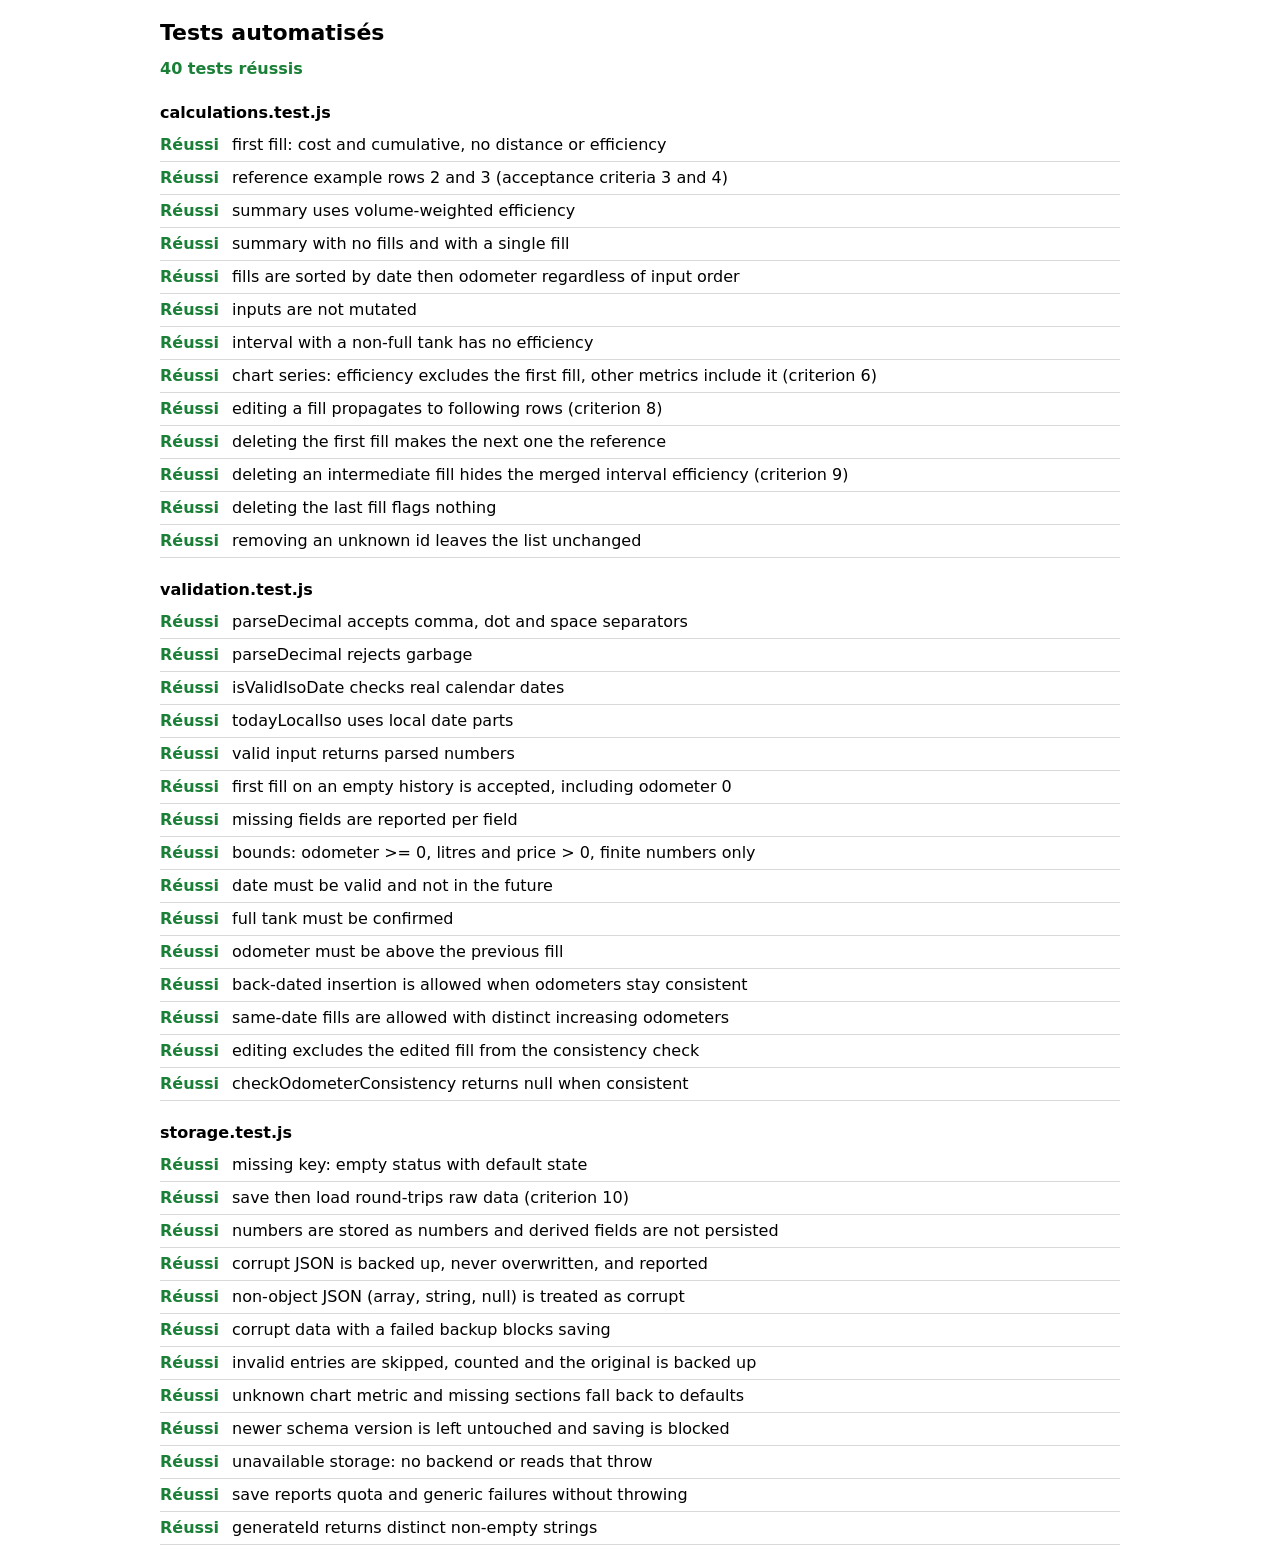
==== tests/index.html @ 961e2a11 "Add browser test runner and document tests (#5) tests/index.html runs the existing node:test files i" ====
﻿<!doctype html>
<html lang="fr">
<head>
  <meta charset="utf-8">
  <meta name="viewport" content="width=device-width, initial-scale=1">
  <title>Tests — Suivi d’essence</title>
  <!-- Map the Node built-ins used by the test files to small browser shims. -->
  <script type="importmap">
    {
      "imports": {
        "node:test": "./browser/nodeTestShim.js",
        "node:assert/strict": "./browser/nodeAssertShim.js"
      }
    }
  </script>
  <style>
    :root { color-scheme: light dark; --pass: #1a7f37; --fail: #cf222e; }
    @media (prefers-color-scheme: dark) { :root { --pass: #4ac26b; --fail: #ff8182; } }
    body { margin: 0 auto; max-width: 960px; padding: 1rem; font: 1rem/1.5 system-ui, sans-serif; }
    h1 { font-size: 1.375rem; margin: 0 0 0.5rem; }
    #summary { font-weight: 600; margin: 0 0 1rem; }
    #summary.pass { color: var(--pass); }
    #summary.fail { color: var(--fail); }
    h2 { font-size: 1rem; margin: 1.25rem 0 0.25rem; }
    ul { list-style: none; margin: 0; padding: 0; }
    li { padding: 0.25rem 0; border-bottom: 1px solid color-mix(in srgb, currentColor 15%, transparent); }
    .status { display: inline-block; min-width: 4.5rem; font-weight: 600; }
    .pass .status { color: var(--pass); }
    .fail .status { color: var(--fail); }
    pre { margin: 0.25rem 0 0; white-space: pre-wrap; overflow-wrap: anywhere; font-size: 0.875rem; }
  </style>
</head>
<body>
  <h1>Tests automatisés</h1>
  <p id="summary" role="status">Exécution en cours…</p>
  <div id="results"></div>

  <script type="module">
    import { registeredTests, setCurrentFile } from './browser/nodeTestShim.js';

    // Keep in sync with tests/*.test.js.
    const files = ['calculations.test.js', 'validation.test.js', 'storage.test.js'];

    const summary = document.getElementById('summary');
    const results = document.getElementById('results');

    function finish(text, passed) {
      summary.textContent = text;
      summary.className = passed ? 'pass' : 'fail';
      document.title = `${passed ? '✔' : '✖'} ${text} — Tests`;
      document.body.dataset.result = passed ? 'pass' : 'fail';
    }

    try {
      for (const file of files) {
        setCurrentFile(file);
        await import(`./${file}`);
      }

      let passed = 0;
      let failed = 0;
      let list = null;
      let lastFile = null;

      for (const { file, name, fn } of registeredTests) {
        if (file !== lastFile) {
          const heading = document.createElement('h2');
          heading.textContent = file;
          list = document.createElement('ul');
          results.append(heading, list);
          lastFile = file;
        }

        const item = document.createElement('li');
        const status = document.createElement('span');
        status.className = 'status';
        item.append(status, name);

        try {
          await fn();
          passed += 1;
          item.className = 'pass';
          status.textContent = 'Réussi';
        } catch (error) {
          failed += 1;
          item.className = 'fail';
          status.textContent = 'Échec';
          const details = document.createElement('pre');
          details.textContent = error?.message ?? String(error);
          item.append(details);
          console.error(`[${file}] ${name}`, error);
        }
        list.append(item);
      }

      const total = passed + failed;
      finish(
        failed === 0 ? `${total} tests réussis` : `${failed} échec(s) sur ${total} tests`,
        failed === 0,
      );
    } catch (error) {
      finish(`Impossible de charger les tests : ${error?.message ?? error}`, false);
      console.error(error);
    }
  </script>
</body>
</html>
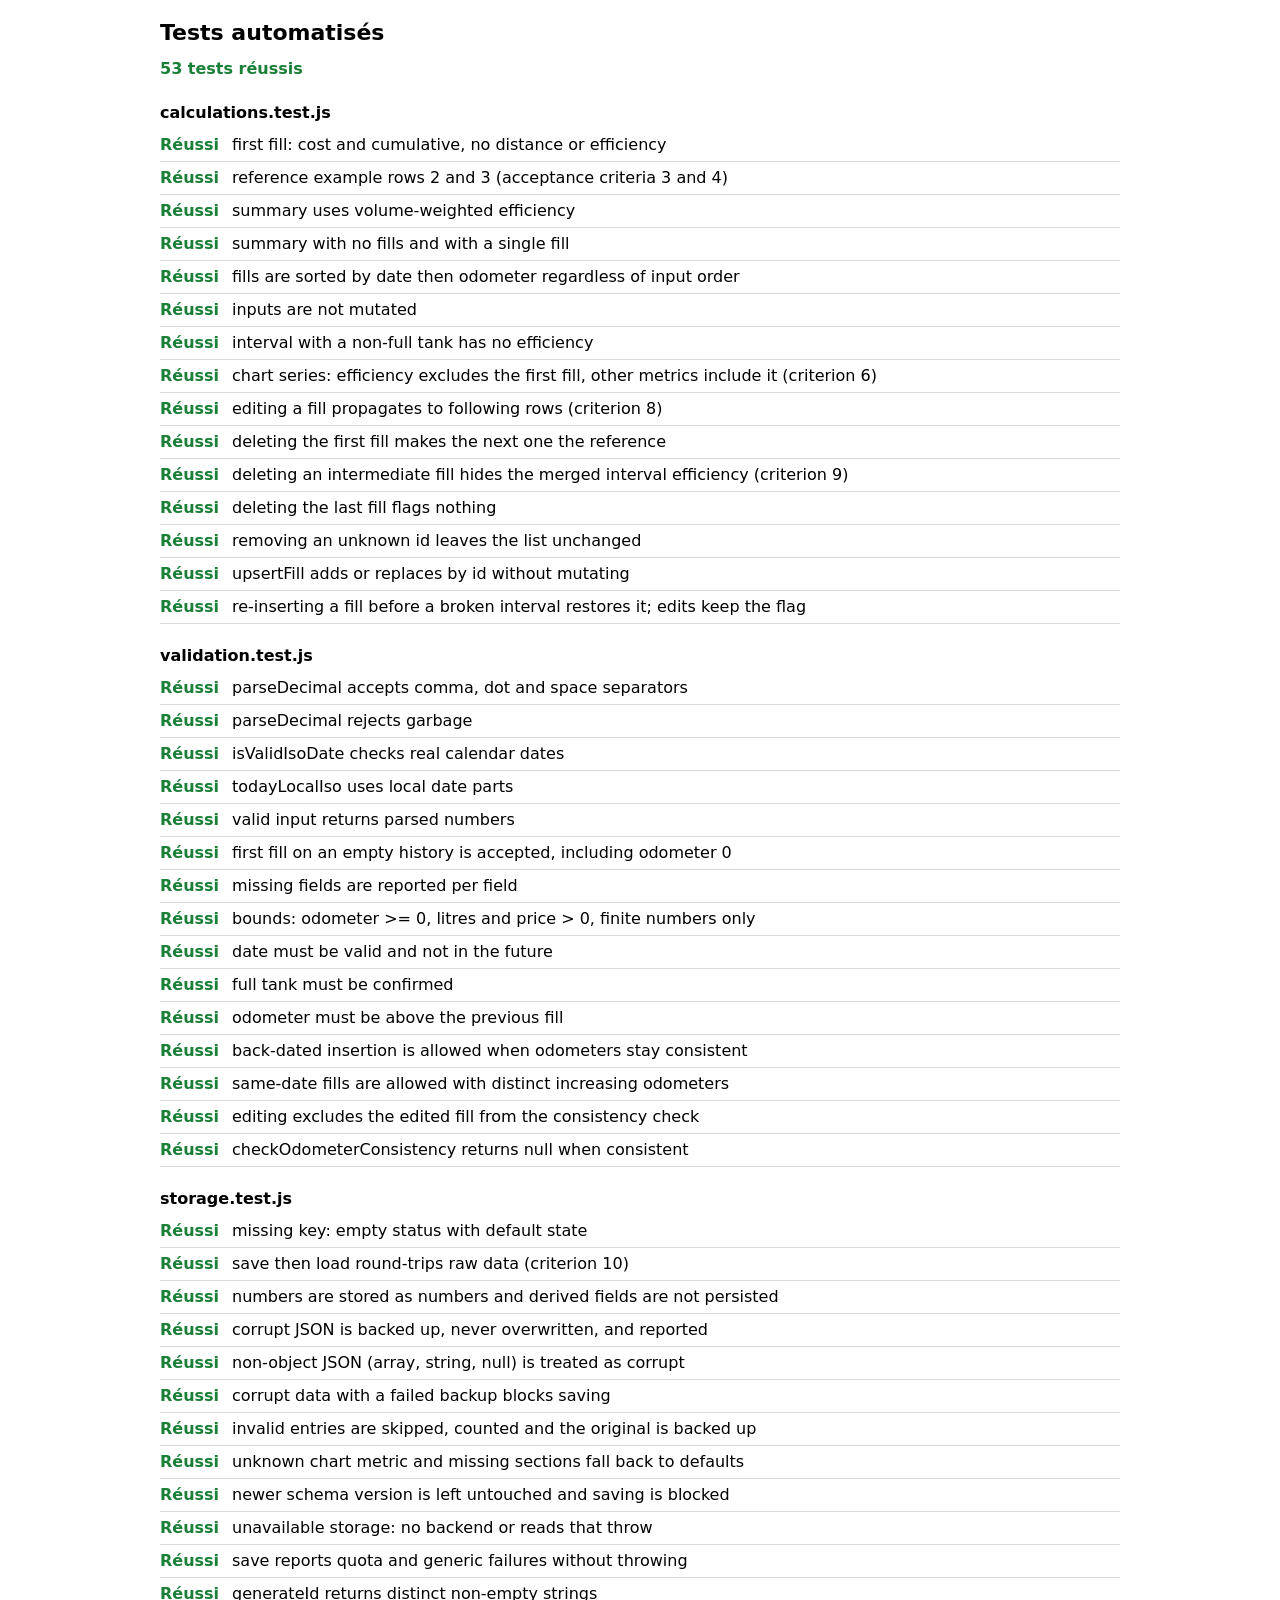
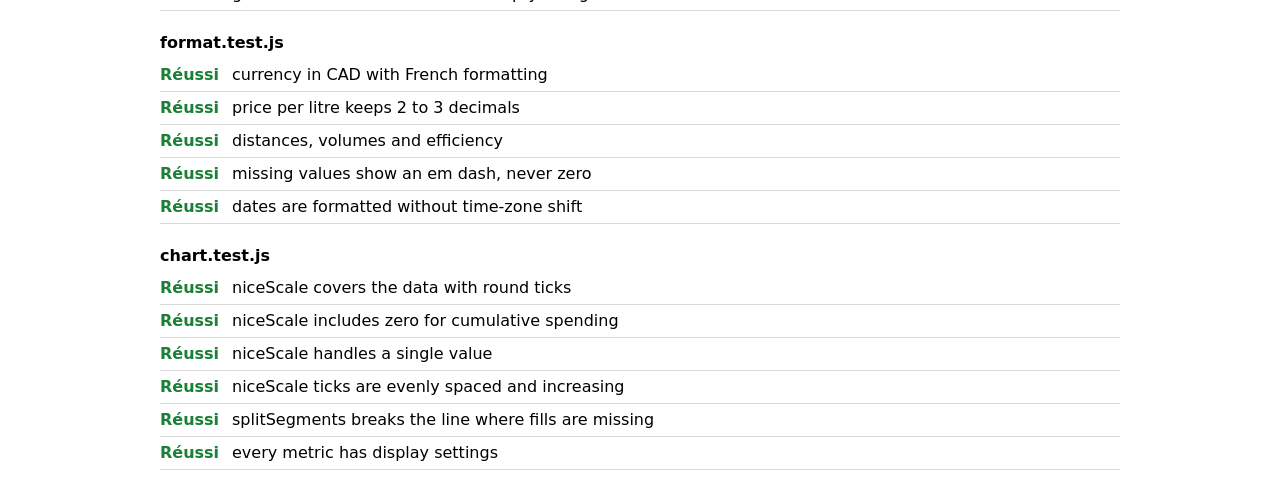
==== commit 86e3cea0: "Add native SVG chart with metric selector (#9) chart.js renders one point per eligible fill in chron" ====
--- a/tests/index.html
+++ b/tests/index.html
@@ -39,7 +39,7 @@
     import { registeredTests, setCurrentFile } from './browser/nodeTestShim.js';
 
     // Keep in sync with tests/*.test.js.
-    const files = ['calculations.test.js', 'validation.test.js', 'storage.test.js'];
+    const files = ['calculations.test.js', 'validation.test.js', 'storage.test.js', 'format.test.js', 'chart.test.js'];
 
     const summary = document.getElementById('summary');
     const results = document.getElementById('results');
